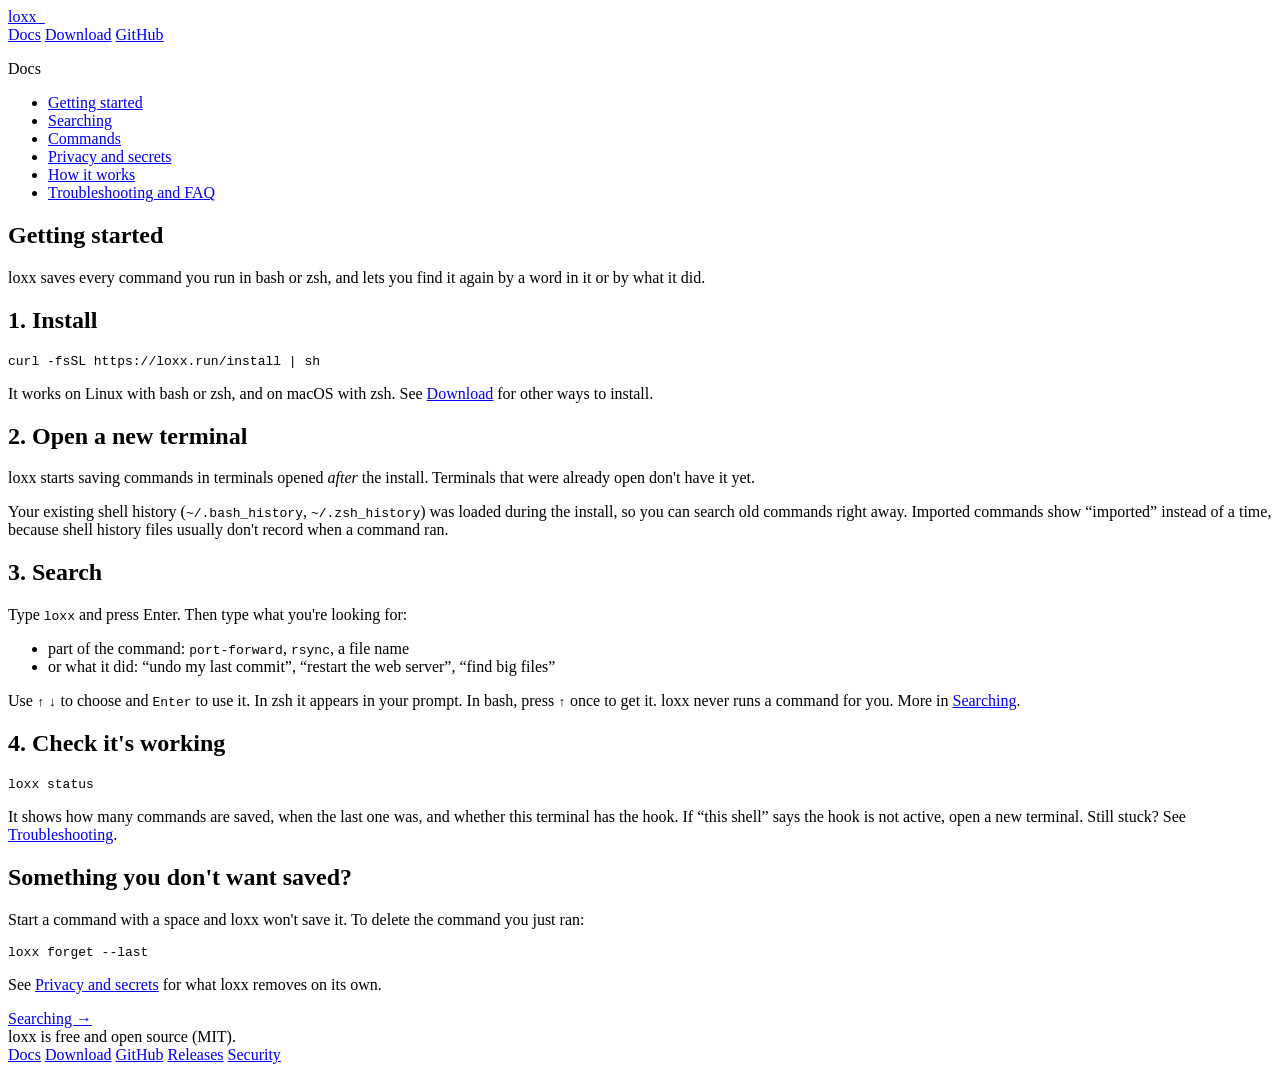
==== site/docs/index.html @ b4334c71 "Add the getting started and searching docs" ====
<!doctype html>
<html lang="en">
<head>
<meta charset="utf-8">
<meta name="viewport" content="width=device-width, initial-scale=1">
<title>Getting started with loxx</title>
<meta name="description" content="Install loxx, open a new terminal and search your bash or zsh history by keyword or by meaning. What happens to your existing history, and how to check it works.">
<link rel="canonical" href="https://loxx.run/docs/">
<link rel="icon" href="/favicon.svg" type="image/svg+xml">
<link rel="stylesheet" href="/style.css">
<meta name="color-scheme" content="light dark">
<meta property="og:type" content="website">
<meta property="og:site_name" content="loxx">
<meta property="og:title" content="Getting started with loxx">
<meta property="og:description" content="Install loxx, open a new terminal and search your bash or zsh history by keyword or by meaning. What happens to your existing history, and how to check it works.">
<meta property="og:url" content="https://loxx.run/docs/">
<meta property="og:image" content="https://loxx.run/og.png">
<meta property="og:image:width" content="1200">
<meta property="og:image:height" content="630">
<meta name="twitter:card" content="summary_large_image">
<script src="/copy.js" defer></script>
</head>
<body>
<header class="top">
  <div class="wrap">
    <a class="brand" href="/">loxx<span>_</span></a>
    <nav aria-label="Main">
      <a href="/docs/" aria-current="page">Docs</a>
      <a href="/download/">Download</a>
      <a href="https://github.com/AniketR10/loxx">GitHub</a>
    </nav>
  </div>
</header>

<main class="wrap docs">
  <nav aria-label="Docs">
    <p class="label">Docs</p>
    <ul>
        <li><a href="/docs/" aria-current="page">Getting started</a></li>
        <li><a href="/docs/usage/">Searching</a></li>
        <li><a href="/docs/commands/">Commands</a></li>
        <li><a href="/docs/privacy/">Privacy and secrets</a></li>
        <li><a href="/docs/how-it-works/">How it works</a></li>
        <li><a href="/docs/troubleshooting/">Troubleshooting and FAQ</a></li>
    </ul>
  </nav>
  <article class="page">
<h1>Getting started</h1>
<p>loxx saves every command you run in bash or zsh, and lets you find it again by a word in it or by what it did.</p>

<h2 id="install">1. Install</h2>
<div class="cmd"><pre>curl -fsSL https://loxx.run/install | sh</pre></div>
<p>It works on Linux with bash or zsh, and on macOS with zsh. See <a href="/download/">Download</a> for other ways to install.</p>

<h2 id="new-terminal">2. Open a new terminal</h2>
<p>loxx starts saving commands in terminals opened <em>after</em> the install. Terminals that were already open don't have it yet.</p>
<p>Your existing shell history (<code>~/.bash_history</code>, <code>~/.zsh_history</code>) was loaded during the install, so you can search old commands right away. Imported commands show “imported” instead of a time, because shell history files usually don't record when a command ran.</p>

<h2 id="search">3. Search</h2>
<p>Type <code>loxx</code> and press Enter. Then type what you're looking for:</p>
<ul>
  <li>part of the command: <code>port-forward</code>, <code>rsync</code>, a file name</li>
  <li>or what it did: “undo my last commit”, “restart the web server”, “find big files”</li>
</ul>
<p>Use <kbd>↑</kbd> <kbd>↓</kbd> to choose and <kbd>Enter</kbd> to use it. In zsh it appears in your prompt. In bash, press <kbd>↑</kbd> once to get it. loxx never runs a command for you. More in <a href="/docs/usage/">Searching</a>.</p>

<h2 id="check">4. Check it's working</h2>
<div class="cmd"><pre>loxx status</pre></div>
<p>It shows how many commands are saved, when the last one was, and whether this terminal has the hook. If “this shell” says the hook is not active, open a new terminal. Still stuck? See <a href="/docs/troubleshooting/">Troubleshooting</a>.</p>

<h2 id="private">Something you don't want saved?</h2>
<p>Start a command with a space and loxx won't save it. To delete the command you just ran:</p>
<div class="cmd"><pre>loxx forget --last</pre></div>
<p>See <a href="/docs/privacy/">Privacy and secrets</a> for what loxx removes on its own.</p>
    <nav class="next" aria-label="Previous and next page"><span></span><a href="/docs/usage/">Searching →</a></nav>
  </article>
</main>

<footer class="foot">
  <div class="wrap">
    <span>loxx is free and open source (MIT).</span>
    <nav aria-label="Footer">
      <a href="/docs/">Docs</a>
      <a href="/download/">Download</a>
      <a href="https://github.com/AniketR10/loxx">GitHub</a>
      <a href="https://github.com/AniketR10/loxx/releases">Releases</a>
      <a href="https://github.com/AniketR10/loxx/blob/main/SECURITY.md">Security</a>
    </nav>
  </div>
</footer>
</body>
</html>
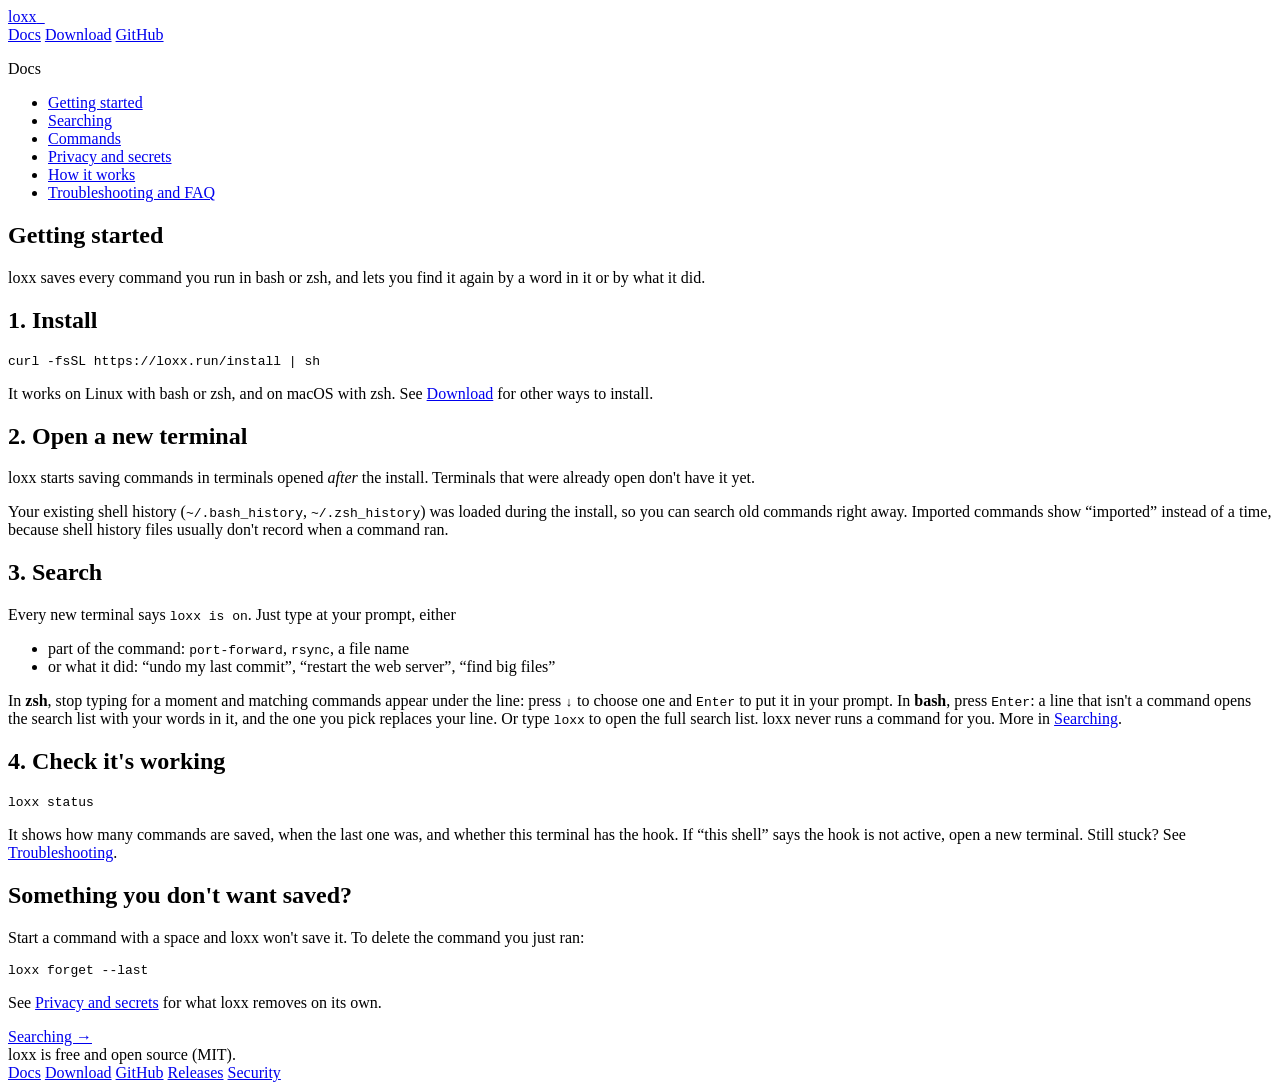
==== commit d73c7caa: "Document suggestions and the prompt badge" ====
--- a/site/docs/index.html
+++ b/site/docs/index.html
@@ -57,12 +57,12 @@
 <p>Your existing shell history (<code>~/.bash_history</code>, <code>~/.zsh_history</code>) was loaded during the install, so you can search old commands right away. Imported commands show “imported” instead of a time, because shell history files usually don't record when a command ran.</p>
 
 <h2 id="search">3. Search</h2>
-<p>Type <code>loxx</code> and press Enter. Then type what you're looking for:</p>
+<p>Every new terminal says <code>loxx is on</code>. Just type at your prompt, either</p>
 <ul>
   <li>part of the command: <code>port-forward</code>, <code>rsync</code>, a file name</li>
   <li>or what it did: “undo my last commit”, “restart the web server”, “find big files”</li>
 </ul>
-<p>Use <kbd>↑</kbd> <kbd>↓</kbd> to choose and <kbd>Enter</kbd> to use it. In zsh it appears in your prompt. In bash, press <kbd>↑</kbd> once to get it. loxx never runs a command for you. More in <a href="/docs/usage/">Searching</a>.</p>
+<p>In <strong>zsh</strong>, stop typing for a moment and matching commands appear under the line: press <kbd>↓</kbd> to choose one and <kbd>Enter</kbd> to put it in your prompt. In <strong>bash</strong>, press <kbd>Enter</kbd>: a line that isn't a command opens the search list with your words in it, and the one you pick replaces your line. Or type <code>loxx</code> to open the full search list. loxx never runs a command for you. More in <a href="/docs/usage/">Searching</a>.</p>
 
 <h2 id="check">4. Check it's working</h2>
 <div class="cmd"><pre>loxx status</pre></div>
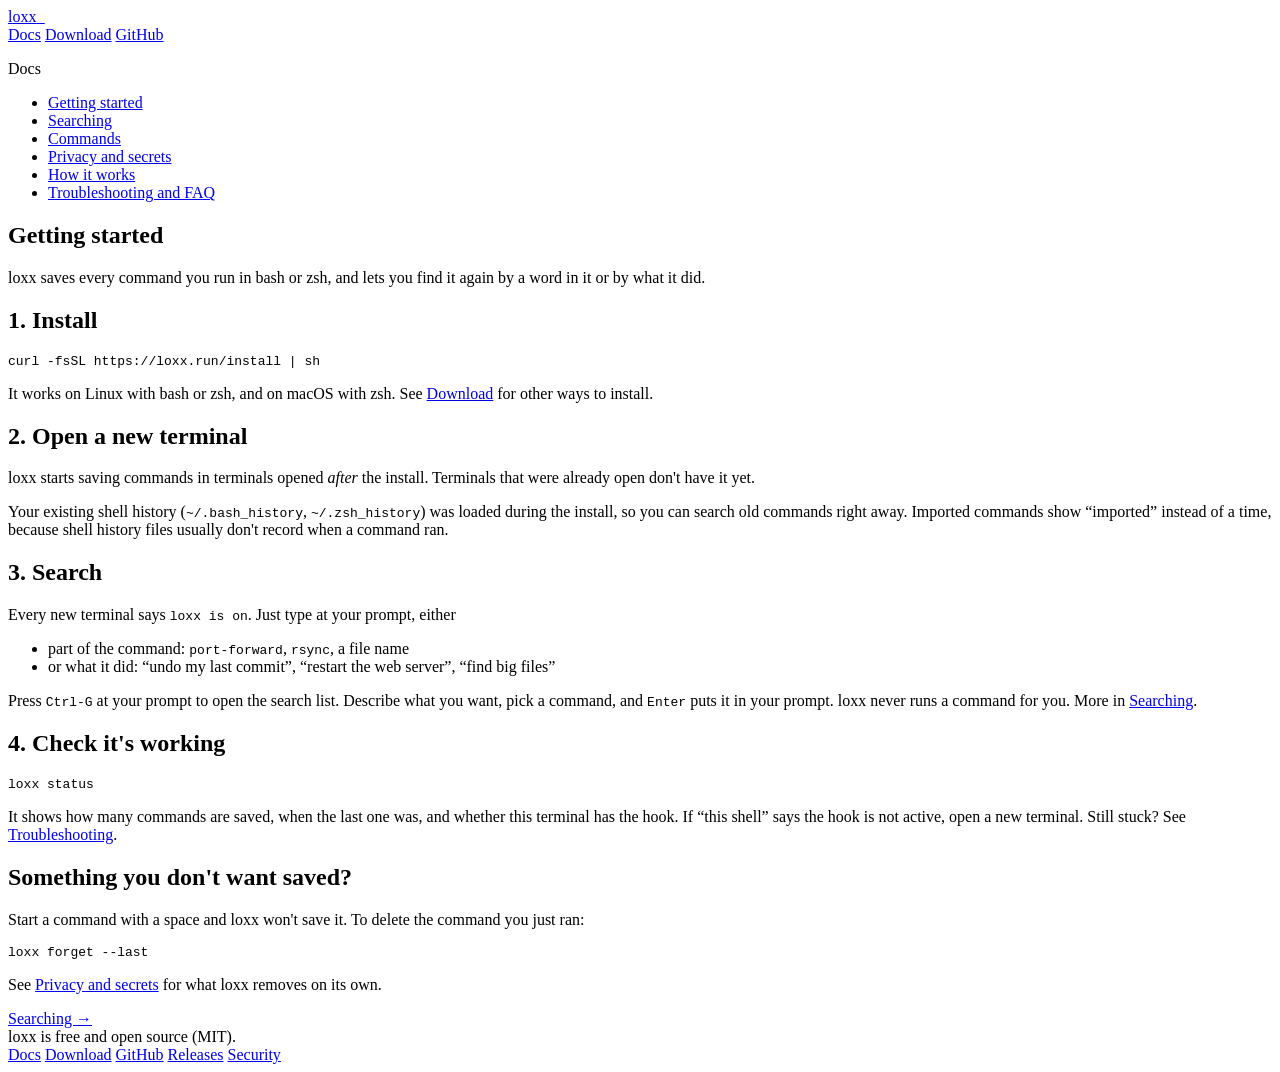
==== commit 22c74144: "Document Ctrl-G and record it in the roadmap" ====
--- a/site/docs/index.html
+++ b/site/docs/index.html
@@ -62,7 +62,7 @@
   <li>part of the command: <code>port-forward</code>, <code>rsync</code>, a file name</li>
   <li>or what it did: “undo my last commit”, “restart the web server”, “find big files”</li>
 </ul>
-<p>In <strong>zsh</strong>, stop typing for a moment and matching commands appear under the line: press <kbd>↓</kbd> to choose one and <kbd>Enter</kbd> to put it in your prompt. In <strong>bash</strong>, press <kbd>Enter</kbd>: a line that isn't a command opens the search list with your words in it, and the one you pick replaces your line. Or type <code>loxx</code> to open the full search list. loxx never runs a command for you. More in <a href="/docs/usage/">Searching</a>.</p>
+<p>Press <kbd>Ctrl-G</kbd> at your prompt to open the search list. Describe what you want, pick a command, and <kbd>Enter</kbd> puts it in your prompt. loxx never runs a command for you. More in <a href="/docs/usage/">Searching</a>.</p>
 
 <h2 id="check">4. Check it's working</h2>
 <div class="cmd"><pre>loxx status</pre></div>
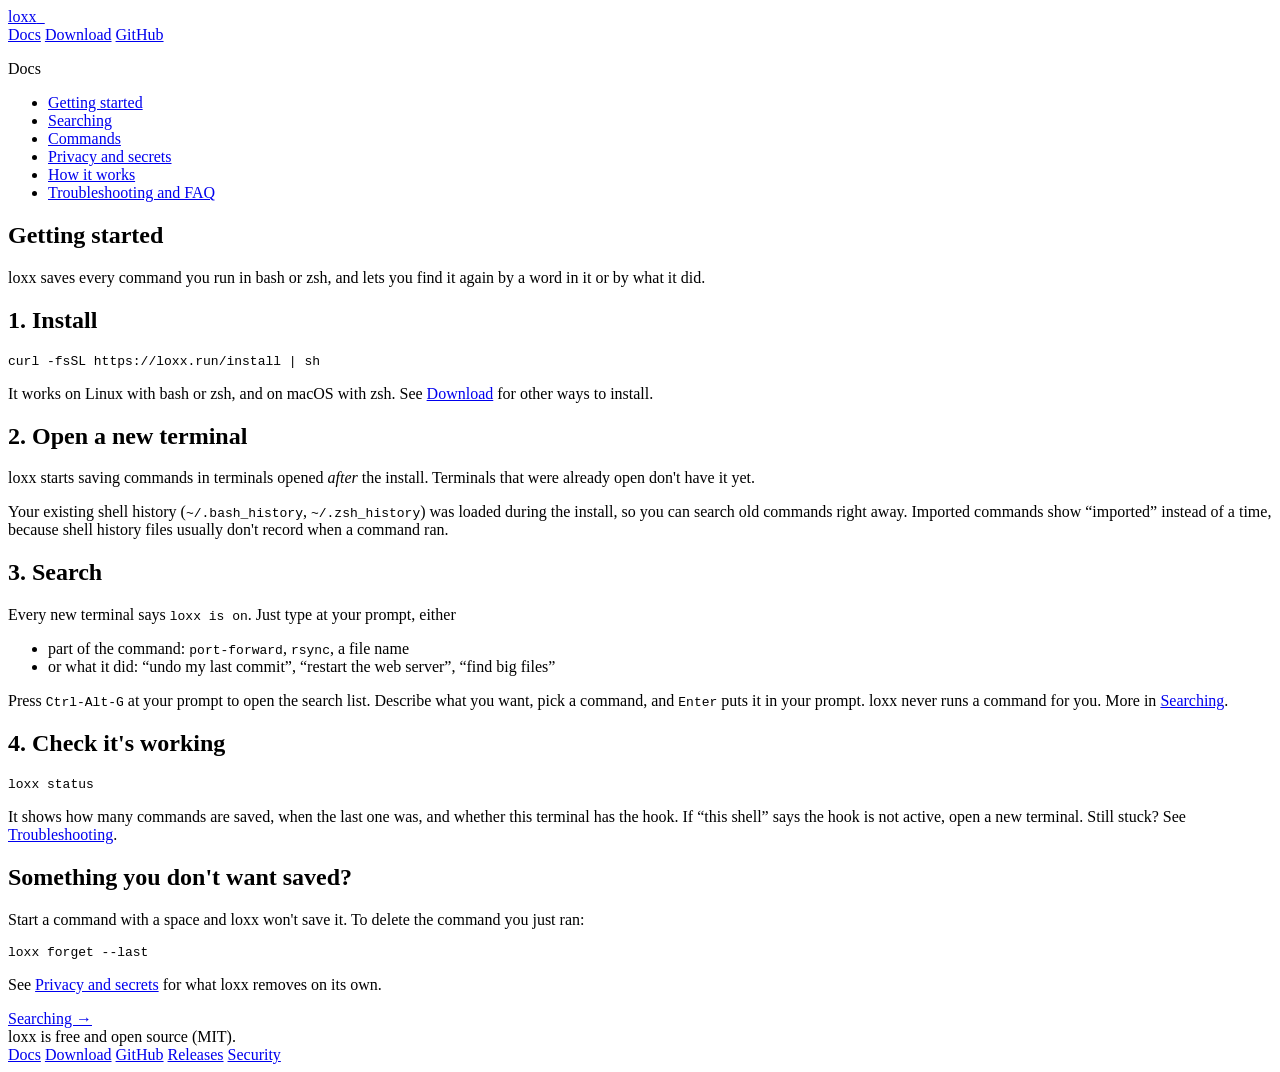
==== commit 700891a7: "make ctrl + alt + g as the shortcut to open loxx" ====
--- a/site/docs/index.html
+++ b/site/docs/index.html
@@ -62,7 +62,7 @@
   <li>part of the command: <code>port-forward</code>, <code>rsync</code>, a file name</li>
   <li>or what it did: “undo my last commit”, “restart the web server”, “find big files”</li>
 </ul>
-<p>Press <kbd>Ctrl-G</kbd> at your prompt to open the search list. Describe what you want, pick a command, and <kbd>Enter</kbd> puts it in your prompt. loxx never runs a command for you. More in <a href="/docs/usage/">Searching</a>.</p>
+<p>Press <kbd>Ctrl-Alt-G</kbd> at your prompt to open the search list. Describe what you want, pick a command, and <kbd>Enter</kbd> puts it in your prompt. loxx never runs a command for you. More in <a href="/docs/usage/">Searching</a>.</p>
 
 <h2 id="check">4. Check it's working</h2>
 <div class="cmd"><pre>loxx status</pre></div>
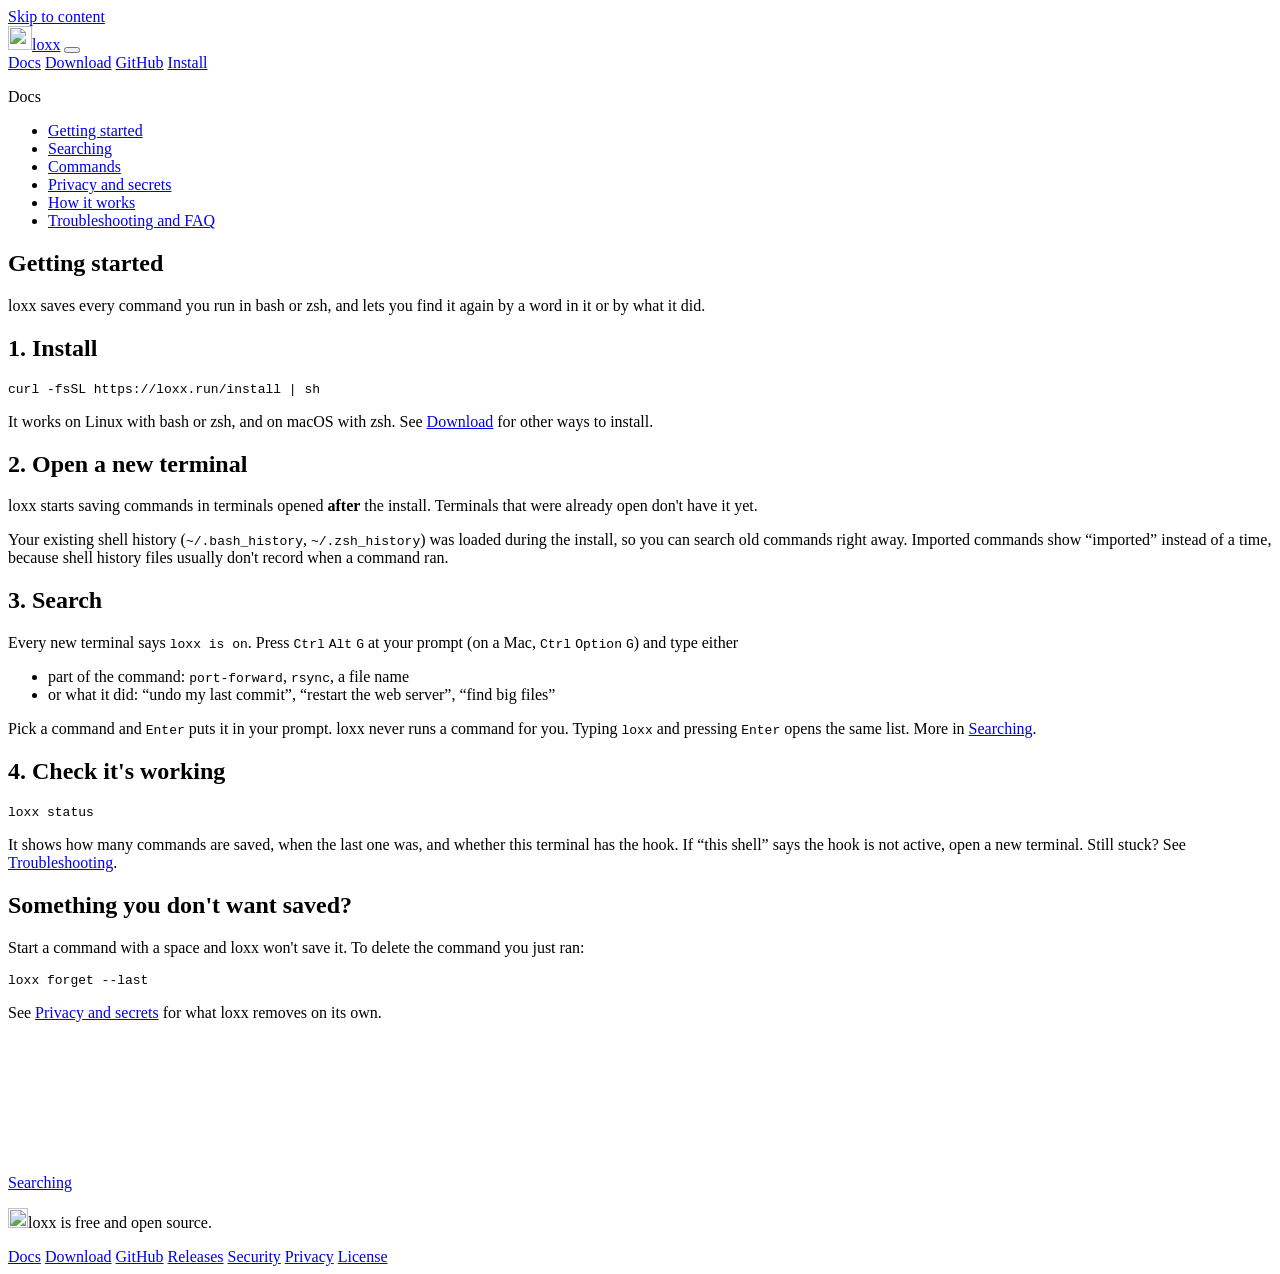
==== commit 3ac37036: "Restyle docs, download and 404, and bring their text up to date Same header and footer as the home p" ====
--- a/site/docs/index.html
+++ b/site/docs/index.html
@@ -19,20 +19,31 @@
 <meta property="og:image:height" content="630">
 <meta name="twitter:card" content="summary_large_image">
 <script src="/copy.js" defer></script>
+<script>
+document.documentElement.classList.add('js');
+if (matchMedia('(prefers-reduced-motion: no-preference)').matches && 'IntersectionObserver' in window) {
+  document.documentElement.classList.add('motion');
+  addEventListener('load', () => { if (!window.LOXX_SITE) document.documentElement.classList.remove('motion'); });
+}
+</script>
+<script src="/site.js" defer></script>
 </head>
 <body>
-<header class="top">
-  <div class="wrap">
-    <a class="brand" href="/">loxx<span>_</span></a>
-    <nav aria-label="Main">
+<a class="skip" href="#main">Skip to content</a>
+<header class="island">
+  <nav class="pill" aria-label="Main">
+    <a class="brand" href="/"><img src="/favicon.svg" alt="" width="24" height="24">loxx</a>
+    <button type="button" class="burger" aria-expanded="false" aria-controls="menu" aria-label="Open the menu"><span></span><span></span></button>
+    <div class="links" id="menu">
       <a href="/docs/" aria-current="page">Docs</a>
       <a href="/download/">Download</a>
       <a href="https://github.com/AniketR10/loxx">GitHub</a>
-    </nav>
-  </div>
+      <a class="btn sm" href="/download/">Install</a>
+    </div>
+  </nav>
 </header>
 
-<main class="wrap docs">
+<main id="main" class="wrap docs">
   <nav aria-label="Docs">
     <p class="label">Docs</p>
     <ul>
@@ -53,16 +64,16 @@
 <p>It works on Linux with bash or zsh, and on macOS with zsh. See <a href="/download/">Download</a> for other ways to install.</p>
 
 <h2 id="new-terminal">2. Open a new terminal</h2>
-<p>loxx starts saving commands in terminals opened <em>after</em> the install. Terminals that were already open don't have it yet.</p>
+<p>loxx starts saving commands in terminals opened <strong>after</strong> the install. Terminals that were already open don't have it yet.</p>
 <p>Your existing shell history (<code>~/.bash_history</code>, <code>~/.zsh_history</code>) was loaded during the install, so you can search old commands right away. Imported commands show “imported” instead of a time, because shell history files usually don't record when a command ran.</p>
 
 <h2 id="search">3. Search</h2>
-<p>Every new terminal says <code>loxx is on</code>. Just type at your prompt, either</p>
+<p>Every new terminal says <code>loxx is on</code>. Press <kbd>Ctrl</kbd> <kbd>Alt</kbd> <kbd>G</kbd> at your prompt (on a Mac, <kbd>Ctrl</kbd> <kbd>Option</kbd> <kbd>G</kbd>) and type either</p>
 <ul>
   <li>part of the command: <code>port-forward</code>, <code>rsync</code>, a file name</li>
   <li>or what it did: “undo my last commit”, “restart the web server”, “find big files”</li>
 </ul>
-<p>Press <kbd>Ctrl-Alt-G</kbd> at your prompt to open the search list. Describe what you want, pick a command, and <kbd>Enter</kbd> puts it in your prompt. loxx never runs a command for you. More in <a href="/docs/usage/">Searching</a>.</p>
+<p>Pick a command and <kbd>Enter</kbd> puts it in your prompt. loxx never runs a command for you. Typing <code>loxx</code> and pressing <kbd>Enter</kbd> opens the same list. More in <a href="/docs/usage/">Searching</a>.</p>
 
 <h2 id="check">4. Check it's working</h2>
 <div class="cmd"><pre>loxx status</pre></div>
@@ -72,19 +83,21 @@
 <p>Start a command with a space and loxx won't save it. To delete the command you just ran:</p>
 <div class="cmd"><pre>loxx forget --last</pre></div>
 <p>See <a href="/docs/privacy/">Privacy and secrets</a> for what loxx removes on its own.</p>
-    <nav class="next" aria-label="Previous and next page"><span></span><a href="/docs/usage/">Searching →</a></nav>
+    <nav class="next" aria-label="Previous and next page"><span></span><a href="/docs/usage/">Searching<svg class="icon" aria-hidden="true"><use href="/icons.svg#arrow-right"/></svg></a></nav>
   </article>
 </main>
 
 <footer class="foot">
-  <div class="wrap">
-    <span>loxx is free and open source (MIT).</span>
+  <div class="wrap foot-in">
+    <p><img src="/favicon.svg" alt="" width="20" height="20">loxx is free and open source.</p>
     <nav aria-label="Footer">
       <a href="/docs/">Docs</a>
       <a href="/download/">Download</a>
       <a href="https://github.com/AniketR10/loxx">GitHub</a>
       <a href="https://github.com/AniketR10/loxx/releases">Releases</a>
       <a href="https://github.com/AniketR10/loxx/blob/main/SECURITY.md">Security</a>
+      <a href="/docs/privacy/#website">Privacy</a>
+      <a href="https://github.com/AniketR10/loxx/blob/main/LICENSE">License</a>
     </nav>
   </div>
 </footer>
